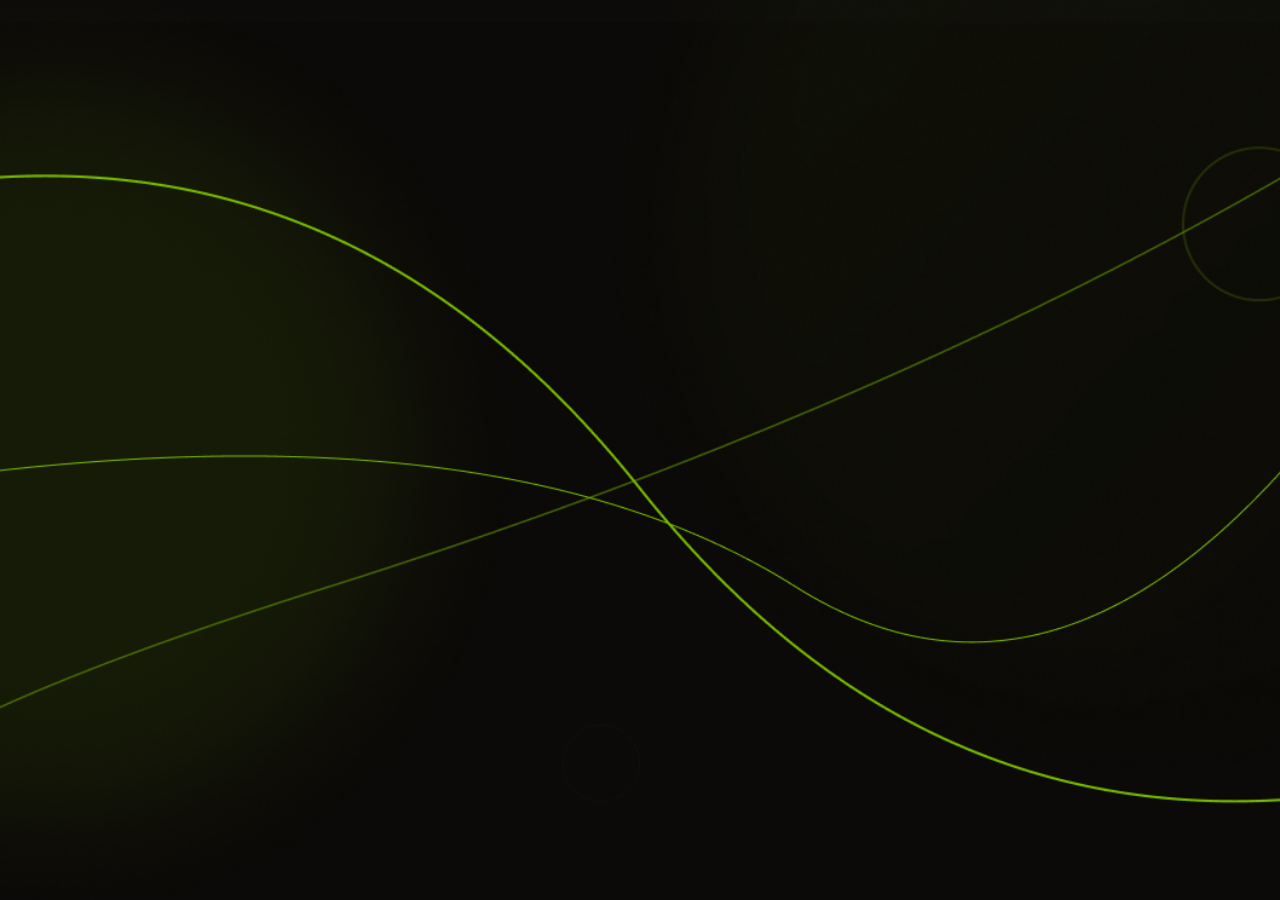
==== index.html @ 353ea5f6 "feat: add homepage background" ====
<!doctype html>
<html lang="pt-BR">
  <head>
    <meta charset="UTF-8" />
    <meta name="viewport" content="width=device-width, initial-scale=1.0" />
    <title>EdTech</title>
    <link rel="preconnect" href="https://fonts.googleapis.com" />
    <link rel="preconnect" href="https://fonts.gstatic.com" crossorigin />
    <link
      href="https://fonts.googleapis.com/css2?family=Inter:wght@400;500;600;700&display=swap"
      rel="stylesheet"
    />
    <link rel="stylesheet" href="css/theme.css" />
    <link rel="stylesheet" href="css/components/button.css" />
    <link rel="stylesheet" href="css/components/typography.css" />
    <link rel="stylesheet" href="css/pages/home.css" />
  </head>
  <body>
    <main class="home-page"></main>
  </body>
</html>
---- css/theme.css ----
:root {
  /* Base Colors */
  --color-lime-500: #76b900;
  --color-slate-500: #64748b;
  --color-slate-600: #475569;
  --color-slate-700: #334155;
  --color-slate-800: #1e293b;
  --color-slate-850: #1c232f;
  --color-slate-900: #0f172a;
  --color-slate-950: #0c0a08;

  /* State Colors */
  --color-gray-100: #f3f4f6;
  --color-green-100: #e8f5e9;
  --color-green-700: #166534;
  --color-green-800: #14532d;
  --color-yellow-100: #fff9c4;
  --color-yellow-800: #713f12;

  /* Text Colors */
  --color-white: #ffffff;
  --color-olive-600: #5c6b48;
  --color-olive-900: #171d0c;
  --color-slate-300: #9ca3af;
  --color-slate-400: #94a3b8;
  --color-slate-900: #0f172a;

  /* Border Colors */
  --color-slate-200: #e2e8f0;
  --color-gray-200: #e5e7eb;
  --color-green-100-border: #dcfce7;

  /* Effects */
  --color-lime-500-alpha: #76b9004d;
}

main {
  width: 100%;
  min-height: 100vh;
}

* {
  margin: 0;
  padding: 0;
  box-sizing: border-box;
}
---- css/components/button.css ----
.btn {
  display: inline-flex;
  align-items: center;
  justify-content: center;
  height: 44px;
  padding: 10px 24px;
  border-radius: 4px;
  background: var(--color-slate-950);
  color: var(--color-white);
  border: none;
  cursor: pointer;
  font-size: 16px;
  font-family: "Inter", sans-serif;
  transition:
    background 0.2s ease,
    box-shadow 0.2s ease,
    opacity 0.2s ease;
}

.btn:hover {
  background: var(--color-lime-500);
}

.btn:disabled {
  background: var(--color-gray-100);
  color: var(--color-slate-400);
  cursor: not-allowed;
  opacity: 1;
}

.btn--secondary {
  background: var(--color-lime-500);
  color: var(--color-slate-950);
  box-shadow: 0px 0px 20px 0px var(--color-lime-500-alpha);
  font-weight: 700;
}

.btn--secondary:hover {
  opacity: 0.8;
}

.btn--tertiary {
  height: 42px;
  padding: 8px 32px;
  background: transparent;
  border: 1px solid var(--color-gray-200);
  color: var(--color-slate-700);
}

.btn--tertiary:hover {
  background: var(--color-slate-950);
  color: var(--color-white);
  border-color: var(--color-slate-950);
}
---- css/components/typography.css ----
.text {
  font-family: "Inter", sans-serif;
}

.heading-xl {
  font-size: 4.5rem;
  line-height: 1;
  letter-spacing: -0.025em;
  font-weight: 700;
}

.heading-lg {
  font-size: 3rem;
  line-height: 1;
  letter-spacing: -0.025em;
  font-weight: 900;
}

.heading-sm {
  font-size: 1.25rem;
  line-height: 1.4;
  font-weight: 700;
}

.text-lg {
  font-size: 1.125rem;
  line-height: 1.625;
  font-weight: 400;
}

.text-md {
  font-size: 1.125rem;
  line-height: 1.556;
  font-weight: 400;
}

.text-primary {
  color: var(--color-olive-600);
}

.text-secondary {
  color: var(--color-slate-400);
}

.text-dark {
  color: var(--color-olive-900);
}

.text-muted {
  color: var(--color-white);
}

.text-slate {
  color: var(--color-slate-900);
}
---- css/pages/home.css ----
.home-page {
  background-color: var(--color-slate-950);
  background-image: url('../../assets/images/home-background.png');
  background-size: cover;
  background-position: center;
  background-repeat: no-repeat;
  min-height: 100vh;
  width: 100%;
  display: block;
}
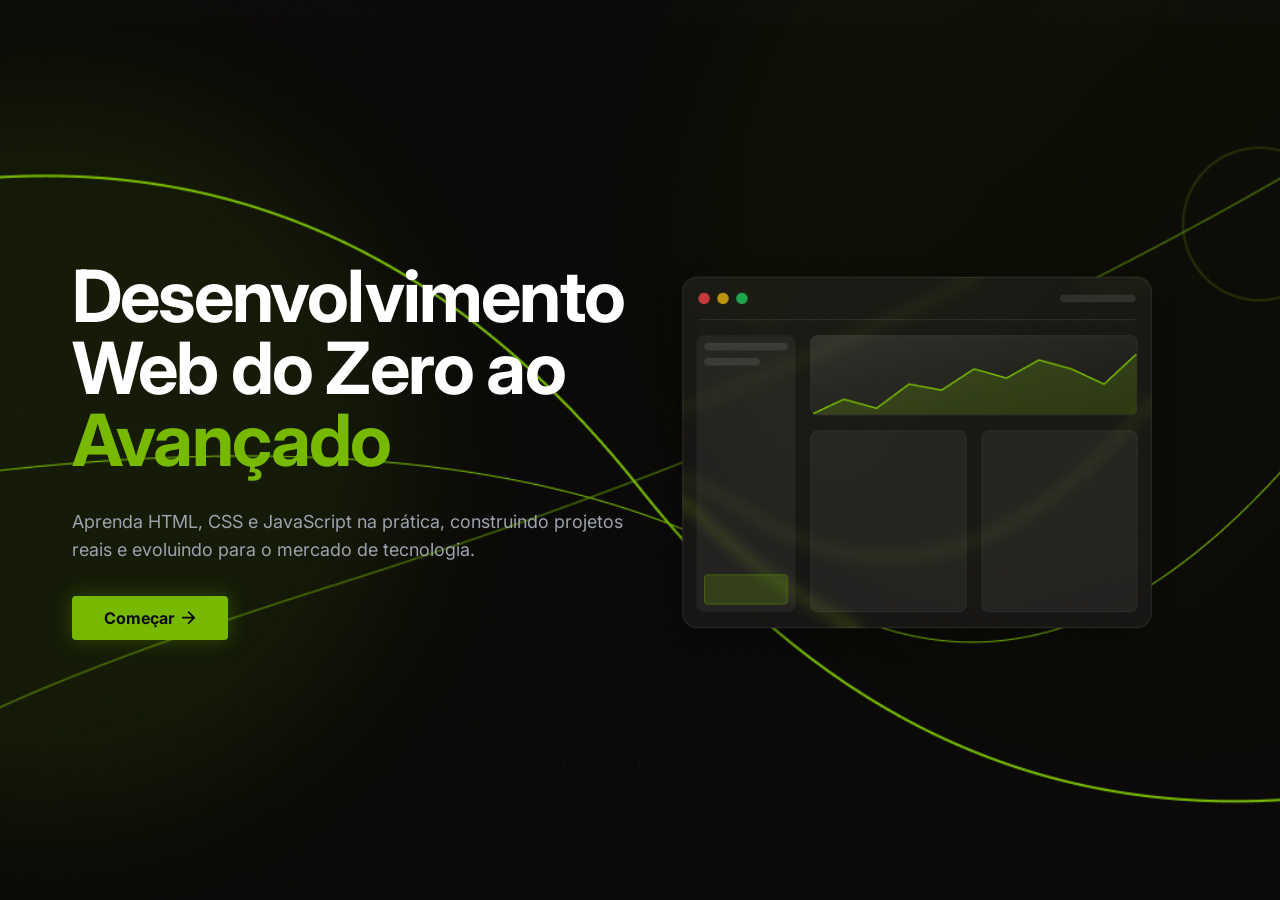
==== commit 60046e80: "feat: add home page content" ====
--- a/index.html
+++ b/index.html
@@ -16,6 +16,34 @@
     <link rel="stylesheet" href="css/pages/home.css" />
   </head>
   <body>
-    <main class="home-page"></main>
+    <main class="home-page">
+      <section class="home-section">
+        <div class="home-col">
+          <h1 class="text heading-xl text-muted">
+            Desenvolvimento Web do Zero ao
+            <span class="text-highlight">Avançado</span>
+          </h1>
+          <p class="text text-md text-slate-light">
+            Aprenda HTML, CSS e JavaScript na prática, construindo projetos
+            reais e evoluindo para o mercado de tecnologia.
+          </p>
+          <button class="btn btn--secondary btn-start">
+            Começar
+            <img
+              src="assets/icons/arrow-horizontal.svg"
+              alt="Começar"
+              class="btn-icon"
+            />
+          </button>
+        </div>
+        <div class="home-col">
+          <img
+            src="assets/images/mac-dashboard.png"
+            alt="Dashboard"
+            class="home-image"
+          />
+        </div>
+      </section>
+    </main>
   </body>
 </html>
--- a/css/components/button.css
+++ b/css/components/button.css
@@ -2,8 +2,9 @@
   display: inline-flex;
   align-items: center;
   justify-content: center;
+  gap: 0.5rem;
   height: 44px;
-  padding: 10px 24px;
+  padding: 0.625rem 1.5rem;
   border-radius: 4px;
   background: var(--color-slate-950);
   color: var(--color-white);
--- a/css/components/typography.css
+++ b/css/components/typography.css
@@ -53,3 +53,11 @@
 .text-slate {
   color: var(--color-slate-900);
 }
+
+.text-highlight {
+  color: var(--color-lime-500);
+}
+
+.text-slate-light {
+  color: var(--color-slate-300);
+}
--- a/css/pages/home.css
+++ b/css/pages/home.css
@@ -1,6 +1,6 @@
 .home-page {
   background-color: var(--color-slate-950);
-  background-image: url('../../assets/images/home-background.png');
+  background-image: url("../../assets/images/home-background.png");
   background-size: cover;
   background-position: center;
   background-repeat: no-repeat;
@@ -8,3 +8,77 @@
   width: 100%;
   display: block;
 }
+
+.home-section {
+  display: grid;
+  grid-template-columns: 1fr 1fr;
+  gap: 1.5rem;
+  max-width: 1200px;
+  margin: 0 auto;
+  min-height: 100vh;
+  padding: 2rem;
+  align-items: center;
+}
+
+.home-col {
+  width: 100%;
+}
+
+.home-col:first-child {
+  display: flex;
+  flex-direction: column;
+  gap: 2rem;
+  align-items: flex-start;
+}
+
+.home-image {
+  max-width: 530px;
+  margin-top: 20px;
+  width: 100%;
+  height: auto;
+  display: block;
+}
+
+.btn-start {
+  padding: 1rem 2rem;
+}
+
+@media (max-width: 1064px) {
+  .home-section {
+    grid-template-columns: 1fr;
+    text-align: center;
+    padding: 4rem 4rem 0 4rem;
+  }
+
+  .home-col:first-child {
+    align-items: center;
+  }
+
+  .home-col:last-child {
+    display: none;
+  }
+}
+
+@media (max-width: 768px) {
+  .home-section {
+    padding: 2rem 1.5rem 0 1.5rem;
+  }
+
+  .home-col h1 {
+    font-size: 3rem;
+  }
+
+  .home-col p {
+    font-size: 1rem;
+  }
+}
+
+@media (max-width: 468px) {
+  .home-section {
+    padding: 1rem 0.75rem 0 0.75rem;
+  }
+
+  .home-col h1 {
+    font-size: 2.5rem;
+  }
+}
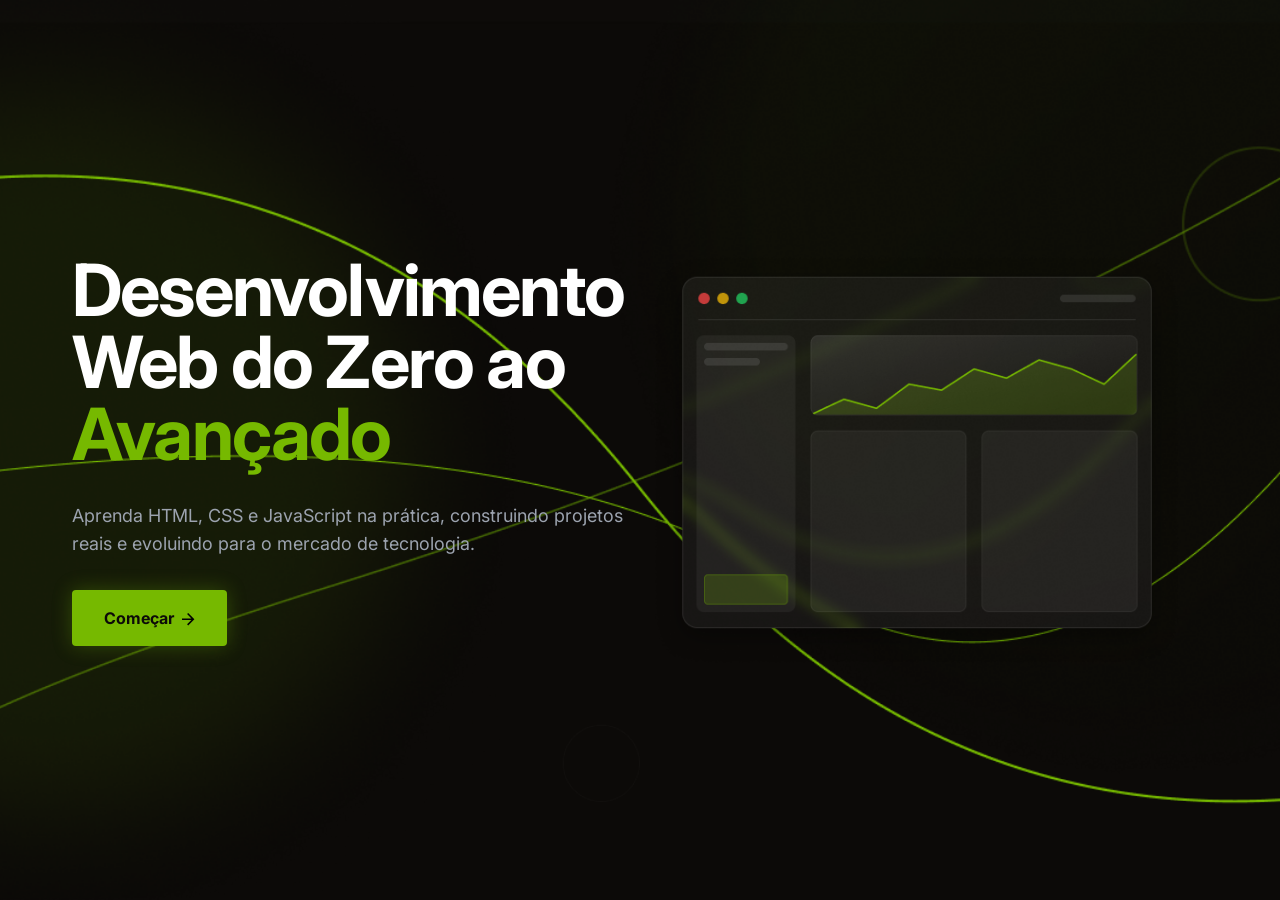
==== commit 93a76f02: "refactor: replace button with link to redirect to another page" ====
--- a/index.html
+++ b/index.html
@@ -27,14 +27,14 @@
             Aprenda HTML, CSS e JavaScript na prática, construindo projetos
             reais e evoluindo para o mercado de tecnologia.
           </p>
-          <button class="btn btn--secondary btn-start">
-            Começar
+          <a href="course.html" class="btn btn--secondary btn-start">
+            <span>Começar</span>
             <img
               src="assets/icons/arrow-horizontal.svg"
               alt="Começar"
               class="btn-icon"
             />
-          </button>
+          </a>
         </div>
         <div class="home-col">
           <img
--- a/css/components/button.css
+++ b/css/components/button.css
@@ -1,16 +1,16 @@
 .btn {
-  display: inline-flex;
+  display: flex;
   align-items: center;
   justify-content: center;
   gap: 0.5rem;
-  height: 44px;
   padding: 0.625rem 1.5rem;
   border-radius: 4px;
   background: var(--color-slate-950);
   color: var(--color-white);
   border: none;
   cursor: pointer;
-  font-size: 16px;
+  font-size: 1rem;
+  line-height: 1.5;
   font-family: "Inter", sans-serif;
   transition:
     background 0.2s ease,
@@ -32,8 +32,6 @@
 .btn--secondary {
   background: var(--color-lime-500);
   color: var(--color-slate-950);
-  box-shadow: 0px 0px 20px 0px var(--color-lime-500-alpha);
-  font-weight: 700;
 }
 
 .btn--secondary:hover {
@@ -41,8 +39,6 @@
 }
 
 .btn--tertiary {
-  height: 42px;
-  padding: 8px 32px;
   background: transparent;
   border: 1px solid var(--color-gray-200);
   color: var(--color-slate-700);
--- a/css/pages/home.css
+++ b/css/pages/home.css
@@ -41,6 +41,15 @@
 
 .btn-start {
   padding: 1rem 2rem;
+  box-shadow: 0px 0px 20px 0px var(--color-lime-500-alpha);
+  font-weight: 700;
+  text-decoration: none;
+}
+
+.btn-icon {
+  width: 13px;
+  height: 13px;
+  margin-top: 2.5px;
 }
 
 @media (max-width: 1064px) {
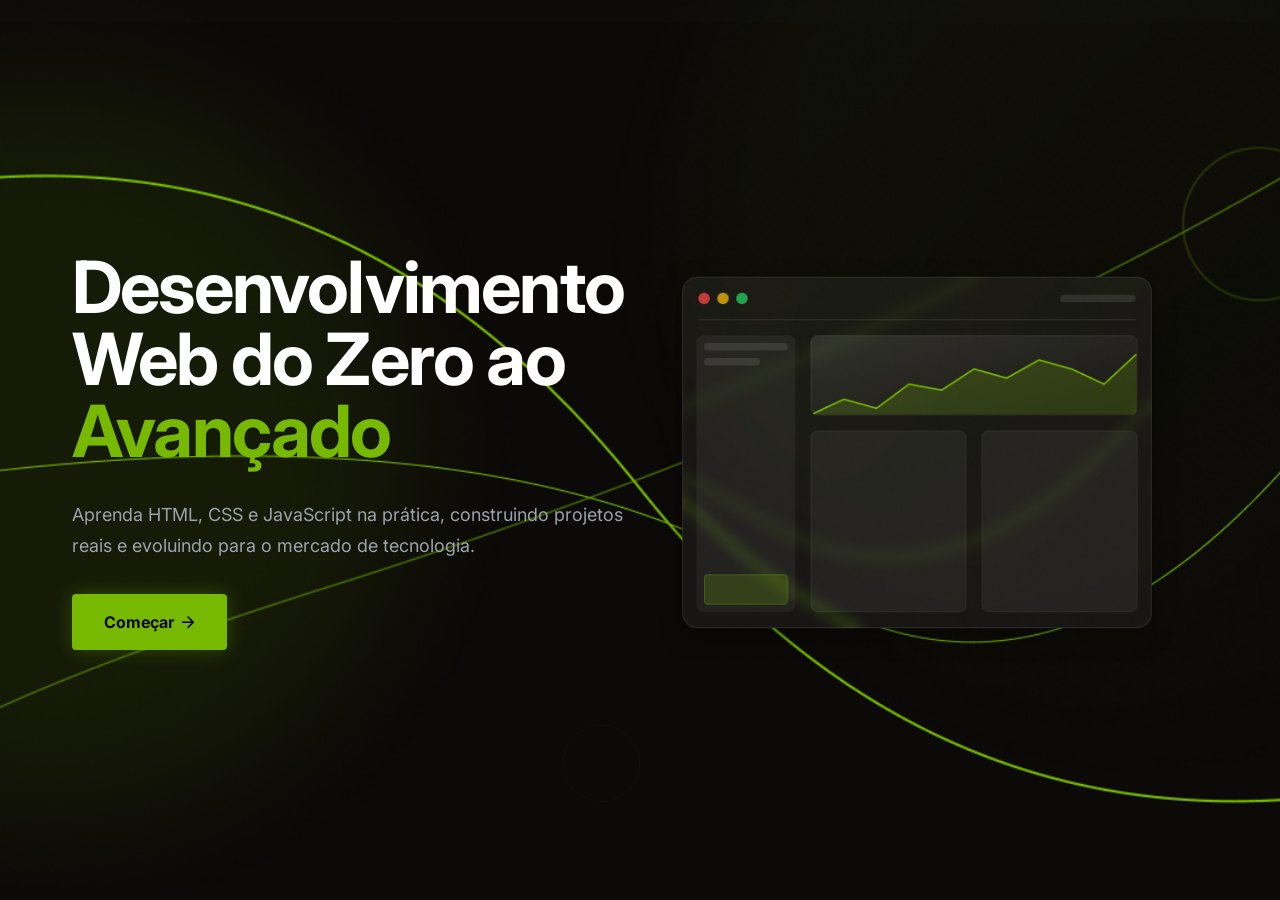
==== commit 8730f114: "fix: adjusts home subtitle font size" ====
--- a/index.html
+++ b/index.html
@@ -23,7 +23,7 @@
             Desenvolvimento Web do Zero ao
             <span class="text-highlight">Avançado</span>
           </h1>
-          <p class="text text-md text-slate-light">
+          <p class="text text-lg home-subtitle">
             Aprenda HTML, CSS e JavaScript na prática, construindo projetos
             reais e evoluindo para o mercado de tecnologia.
           </p>
--- a/css/theme.css
+++ b/css/theme.css
@@ -34,9 +34,15 @@
   --color-lime-500-alpha: #76b9004d;
 }
 
+body {
+  min-height: 100dvh;
+  display: flex;
+  flex-direction: column;
+}
+
 main {
+  flex: 1;
   width: 100%;
-  min-height: 100vh;
 }
 
 * {
--- a/css/components/typography.css
+++ b/css/components/typography.css
@@ -24,13 +24,19 @@
 
 .text-lg {
   font-size: 1.125rem;
-  line-height: 1.625;
+  line-height: 1.75;
   font-weight: 400;
 }
 
 .text-md {
-  font-size: 1.125rem;
+  font-size: 1rem;
   line-height: 1.556;
+  font-weight: 400;
+}
+
+.text-xs {
+  font-size: 0.75rem;
+  line-height: 1.25;
   font-weight: 400;
 }
 
@@ -58,6 +64,50 @@
   color: var(--color-lime-500);
 }
 
-.text-slate-light {
-  color: var(--color-slate-300);
+@media (max-width: 1024px) {
+  .heading-xl {
+    font-size: 3.5rem;
+  }
+  .heading-lg {
+    font-size: 2.5rem;
+  }
+  .text-md {
+    font-size: 0.875rem;
+  }
 }
+
+@media (max-width: 768px) {
+  .heading-xl {
+    font-size: 2.5rem;
+  }
+  .heading-lg {
+    font-size: 2rem;
+  }
+  .heading-sm {
+    font-size: 1.125rem;
+  }
+  .text-lg {
+    font-size: 1rem;
+  }
+  .text-md {
+    font-size: 0.875rem;
+  }
+}
+
+@media (max-width: 480px) {
+  .heading-xl {
+    font-size: 2rem;
+  }
+  .heading-lg {
+    font-size: 1.5rem;
+  }
+  .heading-sm {
+    font-size: 1rem;
+  }
+  .text-lg {
+    font-size: 0.875rem;
+  }
+  .text-md {
+    font-size: 0.75rem;
+  }
+}
--- a/css/pages/home.css
+++ b/css/pages/home.css
@@ -4,7 +4,7 @@
   background-size: cover;
   background-position: center;
   background-repeat: no-repeat;
-  min-height: 100vh;
+  min-height: 100dvh;
   width: 100%;
   display: block;
 }
@@ -15,7 +15,7 @@
   gap: 1.5rem;
   max-width: 1200px;
   margin: 0 auto;
-  min-height: 100vh;
+  min-height: 100dvh;
   padding: 2rem;
   align-items: center;
 }
@@ -29,6 +29,10 @@
   flex-direction: column;
   gap: 2rem;
   align-items: flex-start;
+}
+
+.home-subtitle {
+  color: var(--color-slate-300);
 }
 
 .home-image {
@@ -56,7 +60,7 @@
   .home-section {
     grid-template-columns: 1fr;
     text-align: center;
-    padding: 4rem 4rem 0 4rem;
+    padding: 4rem;
   }
 
   .home-col:first-child {
@@ -70,24 +74,12 @@
 
 @media (max-width: 768px) {
   .home-section {
-    padding: 2rem 1.5rem 0 1.5rem;
-  }
-
-  .home-col h1 {
-    font-size: 3rem;
-  }
-
-  .home-col p {
-    font-size: 1rem;
+    padding: 2rem 1.5rem;
   }
 }
 
 @media (max-width: 468px) {
   .home-section {
-    padding: 1rem 0.75rem 0 0.75rem;
-  }
-
-  .home-col h1 {
-    font-size: 2.5rem;
+    padding: 1rem 0.75rem;
   }
 }
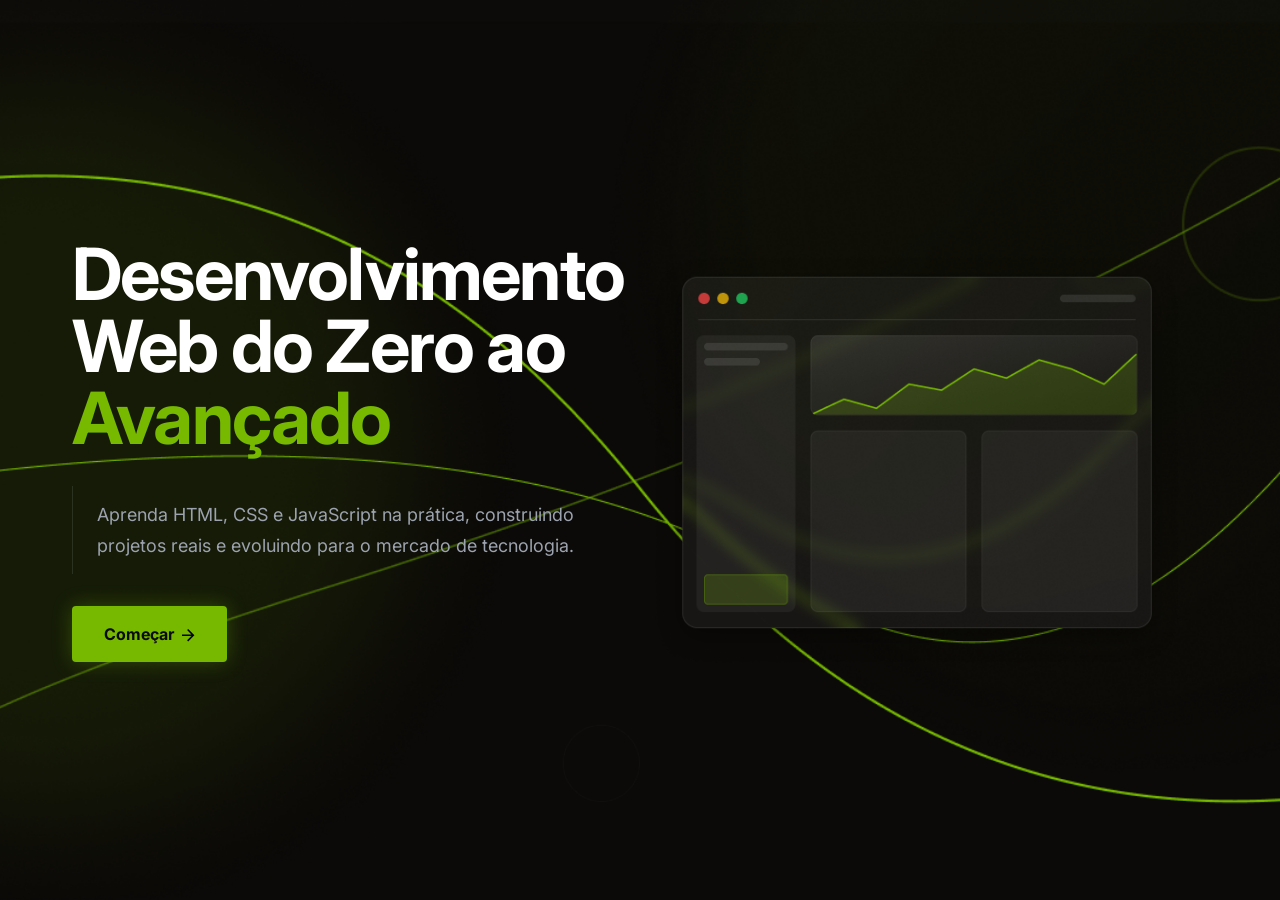
==== commit 3a231196: "feat: add border left to home subtitle" ====
--- a/index.html
+++ b/index.html
@@ -23,15 +23,17 @@
             Desenvolvimento Web do Zero ao
             <span class="text-highlight">Avançado</span>
           </h1>
-          <p class="text text-lg home-subtitle">
-            Aprenda HTML, CSS e JavaScript na prática, construindo projetos
-            reais e evoluindo para o mercado de tecnologia.
-          </p>
+          <div class="home-subtitle-container">
+            <p class="text text-lg home-subtitle">
+              Aprenda HTML, CSS e JavaScript na prática, construindo projetos
+              reais e evoluindo para o mercado de tecnologia.
+            </p>
+          </div>
           <a href="course.html" class="btn btn--secondary btn-start">
             <span>Começar</span>
             <img
               src="assets/icons/arrow-horizontal.svg"
-              alt="Começar"
+              alt="Seta apontando para a direita"
               class="btn-icon"
             />
           </a>
--- a/css/theme.css
+++ b/css/theme.css
@@ -1,6 +1,9 @@
 :root {
   /* Base Colors */
   --color-lime-500: #76b900;
+  --color-slate-100: #f9fafb;
+  --color-slate-150: #f5f5f5;
+  --color-slate-250: #d1d5db;
   --color-slate-500: #64748b;
   --color-slate-600: #475569;
   --color-slate-700: #334155;
@@ -10,6 +13,7 @@
   --color-slate-950: #0c0a08;
 
   /* State Colors */
+  --color-gray-50: #f7f8f5;
   --color-gray-100: #f3f4f6;
   --color-green-100: #e8f5e9;
   --color-green-700: #166534;
@@ -24,6 +28,7 @@
   --color-slate-300: #9ca3af;
   --color-slate-400: #94a3b8;
   --color-slate-900: #0f172a;
+  --color-gray-700: #525252;
 
   /* Border Colors */
   --color-slate-200: #e2e8f0;
@@ -50,3 +55,15 @@
   padding: 0;
   box-sizing: border-box;
 }
+
+.sr-only {
+  position: absolute;
+  width: 1px;
+  height: 1px;
+  padding: 0;
+  margin: -1px;
+  overflow: hidden;
+  clip: rect(0, 0, 0, 0);
+  white-space: nowrap;
+  border: 0;
+}
--- a/css/components/button.css
+++ b/css/components/button.css
@@ -15,10 +15,11 @@
   transition:
     background 0.2s ease,
     box-shadow 0.2s ease,
-    opacity 0.2s ease;
+    opacity 0.2s ease,
+    border 0.2s ease;
 }
 
-.btn:hover {
+.btn:hover:not(:disabled) {
   background: var(--color-lime-500);
 }
 
@@ -29,23 +30,34 @@
   opacity: 1;
 }
 
+.btn:focus-visible {
+  outline: 2px solid var(--color-lime-500);
+  outline-offset: 2px;
+}
+
 .btn--secondary {
   background: var(--color-lime-500);
-  color: var(--color-slate-950);
 }
 
-.btn--secondary:hover {
+.btn--secondary:hover:not(:disabled) {
   opacity: 0.8;
 }
 
 .btn--tertiary {
-  background: transparent;
+  background: var(--color-white);
   border: 1px solid var(--color-gray-200);
   color: var(--color-slate-700);
 }
 
-.btn--tertiary:hover {
+.btn--tertiary:hover:not(:disabled) {
   background: var(--color-slate-950);
   color: var(--color-white);
   border-color: var(--color-slate-950);
 }
+
+@media (max-width: 768px) {
+  .btn {
+    padding: 0.5rem 1rem;
+    font-size: 0.875rem;
+  }
+}
--- a/css/components/typography.css
+++ b/css/components/typography.css
@@ -16,6 +16,12 @@
   font-weight: 900;
 }
 
+.heading-md {
+  font-size: 2.25rem;
+  font-weight: 700;
+  line-height: 1;
+}
+
 .heading-sm {
   font-size: 1.25rem;
   line-height: 1.4;
@@ -31,6 +37,12 @@
 .text-md {
   font-size: 1rem;
   line-height: 1.556;
+  font-weight: 400;
+}
+
+.text-sm {
+  font-size: 0.875rem;
+  line-height: 1.422;
   font-weight: 400;
 }
 
@@ -57,7 +69,11 @@
 }
 
 .text-slate {
-  color: var(--color-slate-900);
+  color: var(--color-slate-950);
+}
+
+.text-gray {
+  color: var(--color-gray-700);
 }
 
 .text-highlight {
@@ -71,6 +87,9 @@
   .heading-lg {
     font-size: 2.5rem;
   }
+  .heading-md {
+    font-size: 2rem;
+  }
   .text-md {
     font-size: 0.875rem;
   }
@@ -82,6 +101,9 @@
   }
   .heading-lg {
     font-size: 2rem;
+  }
+  .heading-md {
+    font-size: 1.5rem;
   }
   .heading-sm {
     font-size: 1.125rem;
@@ -101,6 +123,9 @@
   .heading-lg {
     font-size: 1.5rem;
   }
+  .heading-md {
+    font-size: 1.25rem;
+  }
   .heading-sm {
     font-size: 1rem;
   }
@@ -110,4 +135,7 @@
   .text-md {
     font-size: 0.75rem;
   }
+  .text-sm {
+    font-size: 0.75rem;
+  }
 }
--- a/css/pages/home.css
+++ b/css/pages/home.css
@@ -31,6 +31,14 @@
   align-items: flex-start;
 }
 
+.home-subtitle-container {
+  display: flex;
+  align-items: center;
+  min-height: 88px;
+  padding-left: 1.5rem;
+  border-left: 1px solid #ffffff1a;
+}
+
 .home-subtitle {
   color: var(--color-slate-300);
 }
@@ -44,6 +52,7 @@
 }
 
 .btn-start {
+  color: var(--color-slate-950);
   padding: 1rem 2rem;
   box-shadow: 0px 0px 20px 0px var(--color-lime-500-alpha);
   font-weight: 700;
@@ -76,10 +85,8 @@
   .home-section {
     padding: 2rem 1.5rem;
   }
-}
 
-@media (max-width: 468px) {
-  .home-section {
-    padding: 1rem 0.75rem;
+  .home-subtitle-container {
+    padding-left: 1rem;
   }
 }
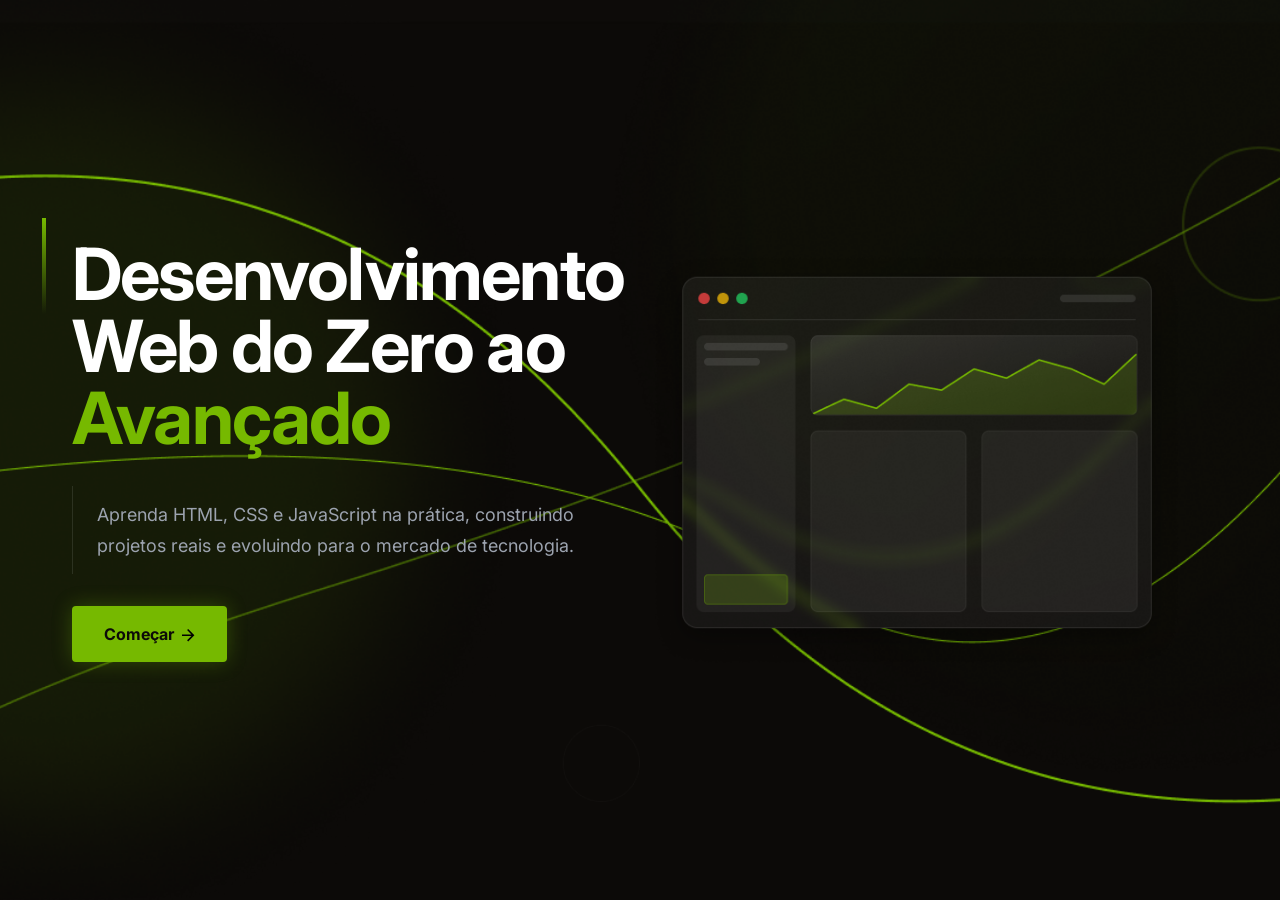
==== commit 50c2acde: "feat: add home title accent" ====
--- a/index.html
+++ b/index.html
@@ -19,6 +19,7 @@
     <main class="home-page">
       <section class="home-section">
         <div class="home-col">
+          <div class="home-title-accent"></div>
           <h1 class="text heading-xl text-muted">
             Desenvolvimento Web do Zero ao
             <span class="text-highlight">Avançado</span>
--- a/css/pages/home.css
+++ b/css/pages/home.css
@@ -29,6 +29,20 @@
   flex-direction: column;
   gap: 2rem;
   align-items: flex-start;
+  position: relative;
+}
+
+.home-title-accent {
+  position: absolute;
+  width: 4px;
+  height: 96px;
+  background: linear-gradient(
+    180deg,
+    var(--color-lime-500) 0%,
+    rgba(118, 185, 0, 0) 100%
+  );
+  left: -30px;
+  top: -20px;
 }
 
 .home-subtitle-container {
@@ -72,11 +86,21 @@
     padding: 4rem;
   }
 
+  .home-subtitle-container {
+    padding: 0;
+    min-height: 0;
+    border: none;
+  }
+
   .home-col:first-child {
     align-items: center;
   }
 
   .home-col:last-child {
+    display: none;
+  }
+
+  .home-title-accent {
     display: none;
   }
 }
